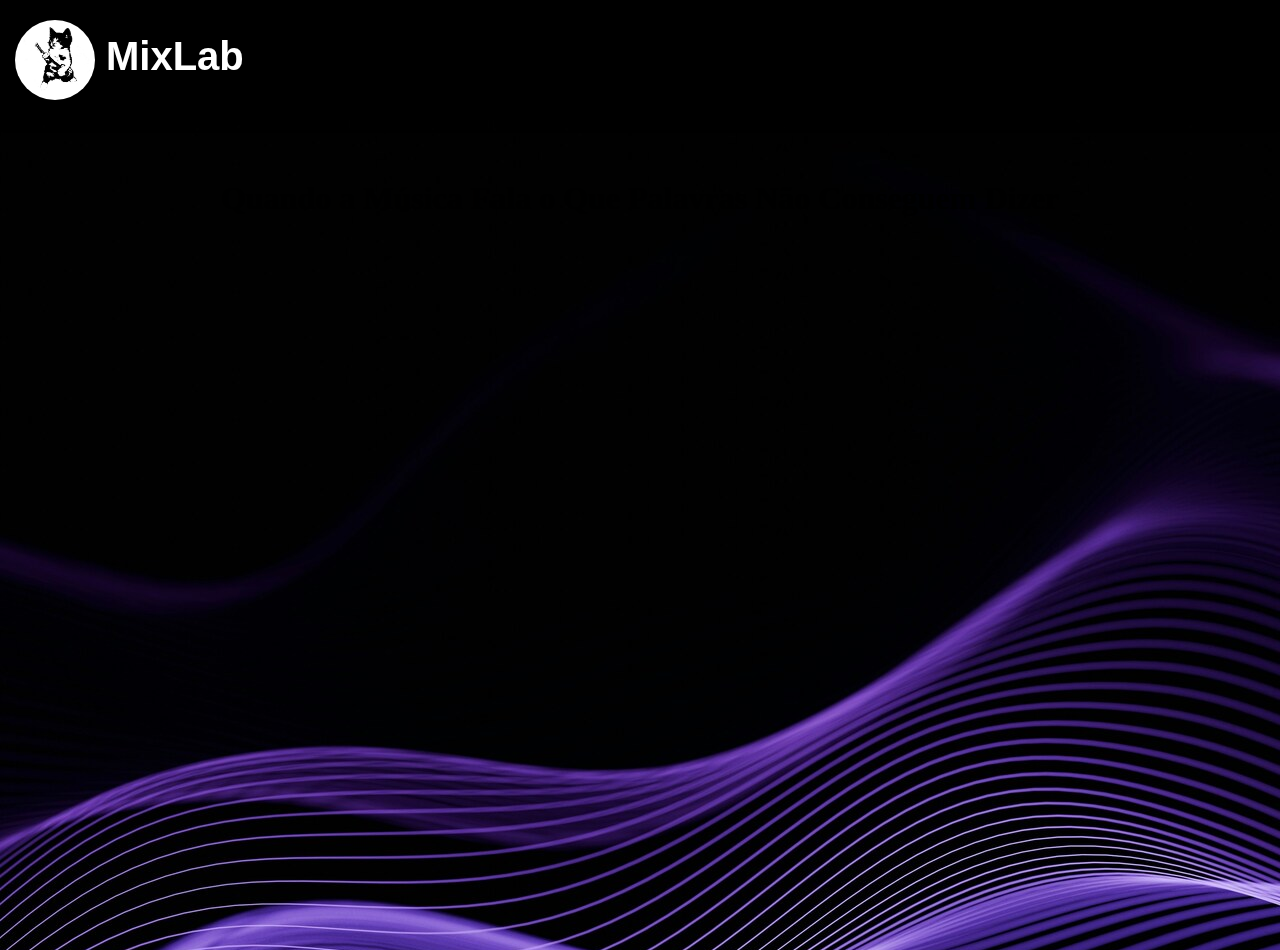
==== index.html @ 8467f26f "Initial commit" ====
<!DOCTYPE html>
<html lang="en">
<head>
    <meta charset="UTF-8">
    <meta name="viewport" content="width=device-width, initial-scale=1.0">
    <title>MixLab</title>
    <link rel="stylesheet" href="style.css">
</head>
<body>
    
    <header>
        <nav><img id="gatinho" src="cat.jpeg"> <p id="headert">MixLab</p></nav>
    </header>

<div class="box1">
    
<div class="caixa">
    
    <center><h1 id="titulo">Quando a Música Fala o Que Palavras Não Conseguem Dizer</h1></center>

</div>


</body>
</html>
---- style.css ----
* {
    margin: 0;
    padding: 0;
    box-sizing: border-box;
}

header {
    background-color: #000000;
    position: fixed;
    width: 100%; 
    height: 120px;
    box-shadow: 0 4px 10px rgba(0, 0, 0, 0.1);
    z-index: 1000;
}


body {
    background: linear-gradient(45deg, #000000, #8e179b);
    background-size: cover;
    background-attachment: fixed;
}

#gatinho {
    border-radius: 60px;
    position: relative;
    top: 20px;
    left: 15px;
    width: 80px;
    height: 80px;
}

#headert {
    color: white;
    position: relative;
    left: 106px;
    bottom: 50px;
    font-size: 40px;
    font-family: 'Trebuchet MS', 'Lucida Sans Unicode', 'Lucida Grande', 'Lucida Sans', Arial, sans-serif;
    font-weight: bold;
}

#titulo {
    position: relative;
    top: 180px;
}

.caixa {
    height: 950px;
    width: 100%;
    background-image: url(purple.jpg);
}
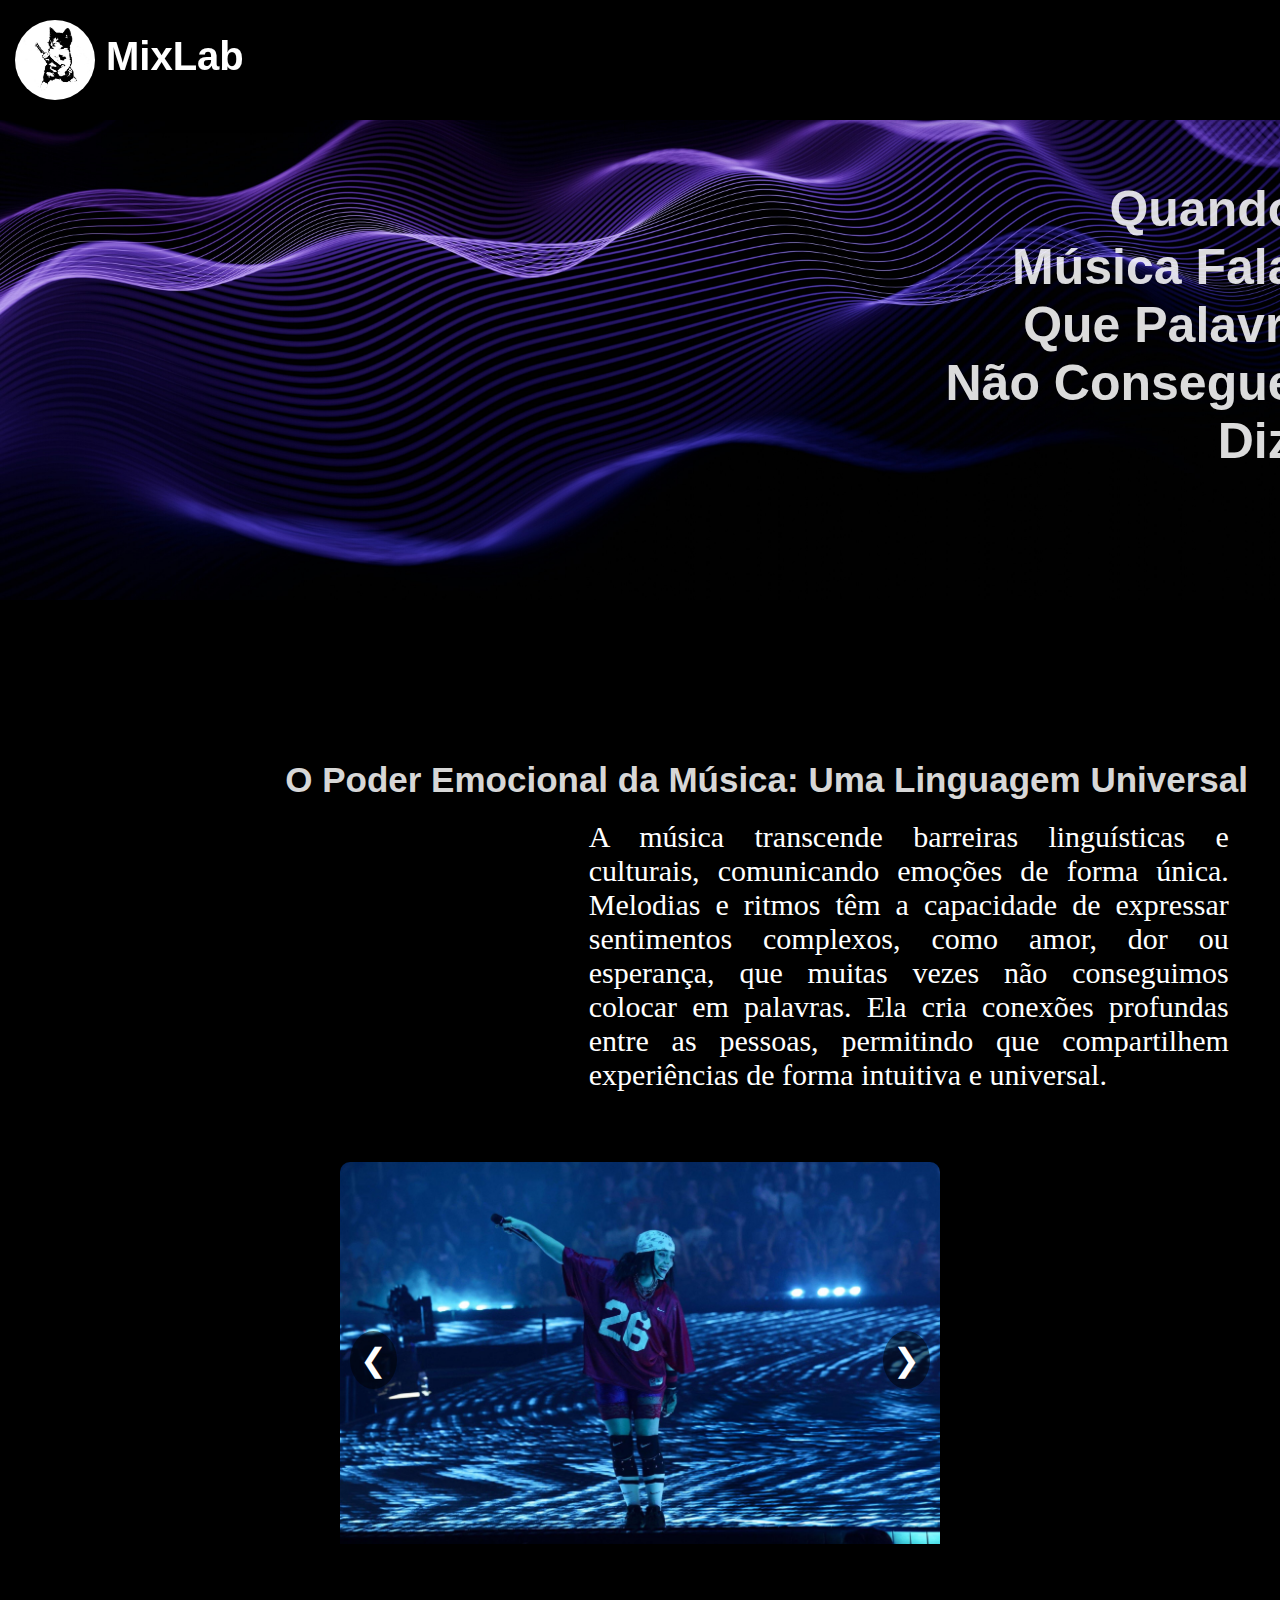
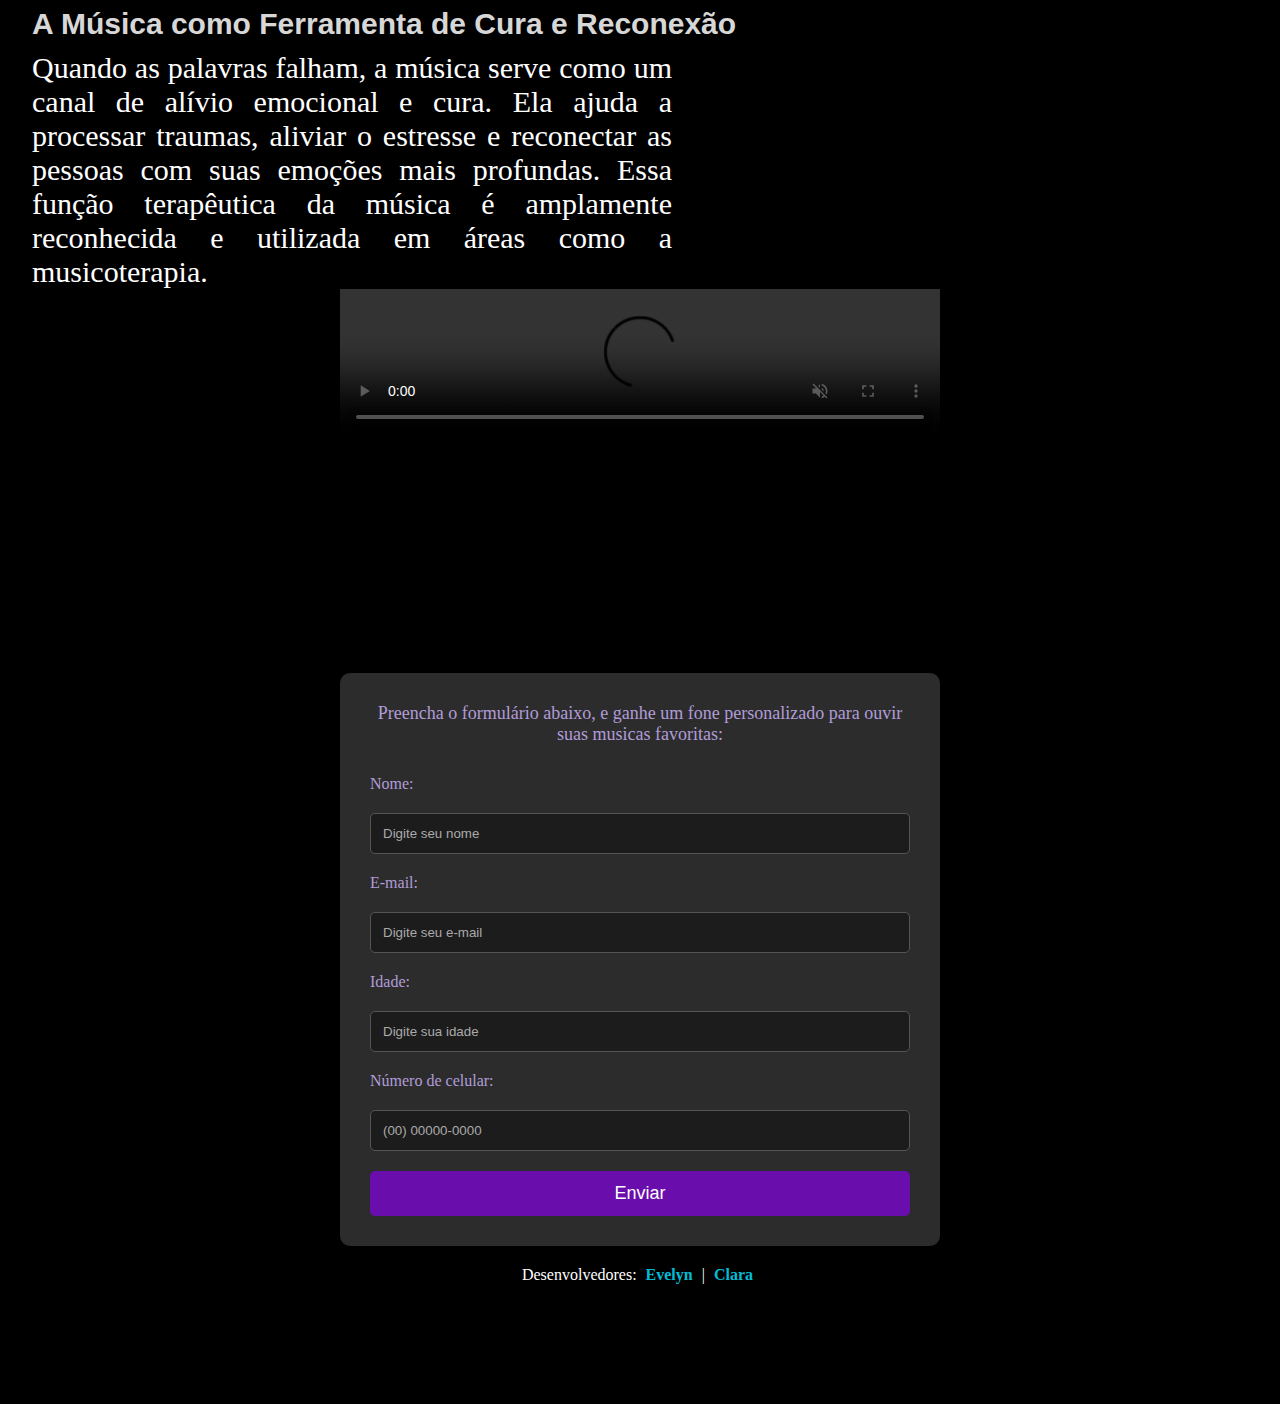
==== commit 306b30db: "Primeira parte" ====
--- a/index.html
+++ b/index.html
@@ -5,6 +5,7 @@
     <meta name="viewport" content="width=device-width, initial-scale=1.0">
     <title>MixLab</title>
     <link rel="stylesheet" href="style.css">
+    <script src="clara.js"></script>
 </head>
 <body>
     
@@ -21,5 +22,77 @@
 </div>
 
 
+<div class="base">
+<div class="primeiro">
+
+    <h1 id="ptitulo">O Poder Emocional da Música: Uma Linguagem Universal</h1>
+
+    <p id="texto1">A música transcende barreiras linguísticas e culturais, comunicando emoções de forma única. 
+        Melodias e ritmos têm a capacidade de expressar sentimentos complexos, como amor, dor ou esperança, 
+        que muitas vezes não conseguimos colocar em palavras. Ela cria conexões profundas entre as pessoas, 
+      permitindo que compartilhem experiências de forma intuitiva e universal.
+    </p>
+</div>
+
+<div class="carousel">
+    <div class="carousel-inner">
+        <div class="carousel-item active">
+            <img src="billie.png" alt="Imagem 1">
+        </div>
+        <div class="carousel-item">
+            <img src="chico.jpg" alt="Imagem 2">
+        </div>
+        <div class="carousel-item">
+            <img src="metalicos.webp" alt="Imagem 3">
+        </div>
+    </div>
+    <button class="carousel-control prev" onclick="moveSlide(-1)">&#10094;</button>
+    <button class="carousel-control next" onclick="moveSlide(1)">&#10095;</button>
+</div>
+
+<div class="segundo">
+
+    <h1 id="stitulo"> A Música como Ferramenta de Cura e Reconexão</h1>
+
+    <p id="texto2">Quando as palavras falham, a música serve como um canal de alívio emocional e cura.
+         Ela ajuda a processar traumas, aliviar o estresse e reconectar as pessoas com suas emoções mais profundas. 
+         Essa função terapêutica da música é amplamente reconhecida e utilizada em áreas como a musicoterapia.
+    </p>
+</div>
+
+<video id="video" width="600" controls autoplay loop muted>
+    <source src="historia.mp4" type="video/mp4">
+</video>
+
+<div class="form-container">
+    <div class="description">
+        <p>Preencha o formulário abaixo, e ganhe um fone personalizado para ouvir suas musicas favoritas:</p>
+    </div>
+    <form class="formulario">
+        <label for="nome">Nome:</label>
+        <input type="text" id="nome" name="nome" placeholder="Digite seu nome" required>
+        
+        <label for="email">E-mail:</label>
+        <input type="email" id="email" name="email" placeholder="Digite seu e-mail" required>
+        
+        <label for="idade">Idade:</label>
+        <input type="number" id="idade" name="idade" placeholder="Digite sua idade" required>
+        
+        <label for="celular">Número de celular:</label>
+        <input type="tel" id="celular" name="celular" placeholder="(00) 00000-0000" required>
+        
+        <button type="submit">Enviar</button>
+    </form>
+</div>
+
+<footer>
+    <p>Desenvolvedores: 
+        <a href="https://www.instagram.com/tomieeve/" class="developer-btn">Evelyn</a>  |
+        <a href="https://www.instagram.com/clariinhaj/" class="developer-btn">Clara</a>
+    </p>
+</footer>
+</div>
+
+
 </body>
 </html>--- a/style.css
+++ b/style.css
@@ -7,7 +7,7 @@
 header {
     background-color: #000000;
     position: fixed;
-    width: 100%; 
+    width: 100%;
     height: 120px;
     box-shadow: 0 4px 10px rgba(0, 0, 0, 0.1);
     z-index: 1000;
@@ -15,7 +15,7 @@
 
 
 body {
-    background: linear-gradient(45deg, #000000, #8e179b);
+    background-color: #000000;
     background-size: cover;
     background-attachment: fixed;
 }
@@ -40,12 +40,316 @@
 }
 
 #titulo {
+    color: rgba(255, 255, 255, 0.858);
+    font-family: 'Trebuchet MS', 'Lucida Sans Unicode', 'Lucida Grande', 'Lucida Sans', Arial, sans-serif;
+    font-size: 5vw; /* Responsivo baseado na largura da tela */
+    text-align: center;
+    width: 80%;
     position: relative;
     top: 180px;
+    left: 10%;
+}
+
+@media (min-width: 768px) {
+    #titulo {
+        font-size: 50px;
+        width: 400px;
+        left: 500px;
+        text-align: right;
+    }
 }
 
 .caixa {
-    height: 950px;
+    height: 600px;
     width: 100%;
     background-image: url(purple.jpg);
-}+    background-size: cover;
+    background-position: center;
+    background-repeat: no-repeat;
+}
+
+@media (max-width: 768px) {
+    .caixa {
+        height: 400px; /* Reduz a altura em dispositivos menores */
+        background-size: contain; /* Mostra a imagem inteira sem cortá-la */
+    }
+}
+
+/* Media query para telas menores */
+@media (max-width: 768px) {
+    .caixa {
+        height: 400px; /* Reduz a altura em dispositivos menores */
+        background-size: contain; /* Mostra a imagem inteira sem cortá-la */
+    }
+}
+
+#titulo {
+    color: rgba(255, 255, 255, 0.858);
+    font-family: 'Trebuchet MS', 'Lucida Sans Unicode', 'Lucida Grande', 'Lucida Sans', Arial, sans-serif;
+    font-size: 5vw;
+    text-align: center;
+    width: 80%;
+    position: relative;
+    left: 10%;
+}
+
+
+@media (min-width: 768px) {
+    #titulo {
+        font-size: 50px; 
+        width: 400px; 
+        left: 500px; 
+        text-align: right; 
+    }
+}
+
+#ptitulo {
+    color: rgba(255, 255, 255, 0.858);
+    font-family: 'Trebuchet MS', 'Lucida Sans Unicode', 'Lucida Grande', 'Lucida Sans', Arial, sans-serif;
+    font-size: 35px;
+    position: relative;
+    text-align: right;
+    top: 40px;
+    right:2.5%;
+}
+
+@media (max-width: 768px) {
+    #ptitulo, #stitulo {
+        font-size: 24px; /* Ajusta o tamanho do título para telas menores */
+        right: 0;
+        text-align: center;
+    }
+}
+
+#texto1 {
+    position: relative;
+    top: 60px;
+    text-align:justify;
+    color: white;
+    width: 50%;
+    left: 46%;
+    font-size: 30px;
+}
+
+#stitulo {
+    color: rgba(255, 255, 255, 0.858);
+    font-family: 'Trebuchet MS', 'Lucida Sans Unicode', 'Lucida Grande', 'Lucida Sans', Arial, sans-serif;
+    font-size: 30px;
+    position: relative;
+    left: 2.5%;
+    top: 180px; /* Reduzido para diminuir o espaço entre o carrossel e o título */
+}
+
+#texto2 {
+    position: relative;
+    top: 190px; /* Reduzido para aproximar o texto2 do título */
+    text-align: justify;
+    color: white;
+    width: 50%;
+    left: 2.5%;
+    font-size: 30px;
+}
+
+
+
+
+.carousel {
+    position: relative;
+    width: 100%;
+    max-width: 600px;
+    overflow: hidden;
+    border-radius: 10px;
+    box-shadow: 0 4px 6px rgba(0, 0, 0, 0.1);
+    top: 130px;
+    margin: 0 auto; /* Centraliza o carrossel */
+}
+
+@media (max-width: 768px) {
+    .carousel {
+        max-width: 100%;
+        margin: 0 auto; /* Garante que o carrossel se centralize na tela */
+    }
+}
+
+
+.carousel-inner {
+    display: flex;
+    transition: transform 0.5s ease-in-out;
+}
+
+.carousel-item {
+    min-width: 100%;
+    box-sizing: border-box;
+}
+
+.carousel-item img {
+    width: 100%;
+    display: block;
+}
+
+.carousel-control {
+    position: absolute;
+    top: 50%;
+    transform: translateY(-50%);
+    background: rgba(0, 0, 0, 0.5);
+    color: #fff;
+    border: none;
+    font-size: 2rem;
+    cursor: pointer;
+    padding: 10px;
+    z-index: 10;
+    border-radius: 50%;
+    user-select: none;
+}
+
+.carousel-control.prev {
+    left: 10px;
+}
+
+.carousel-control.next {
+    right: 10px;
+}
+
+#video {
+    position: relative;
+    top: 190px; /* Ajusta a posição do vídeo em relação ao #texto2 */
+    left: 50%;
+    transform: translateX(-50%); /* Centraliza o vídeo */
+    max-width: 90%; /* Limita a largura do vídeo */
+    margin-bottom: 20px; /* Adiciona espaço entre o vídeo e o formulário */
+}
+
+.form-container {
+    position: relative;
+    top: 400px;
+    background-color: #2c2c2c;
+    width: 100%;
+    max-width: 600px; /* Limita a largura do formulário */
+    height: auto;
+    padding: 30px;
+    border-radius: 10px;
+    box-shadow: 0 4px 10px rgba(0, 0, 0, 0.3);
+    display: flex;
+    flex-direction: column;
+    align-items: center;
+    margin: 0 auto; /* Centraliza o formulário */
+}
+
+.description {
+    margin-bottom: 30px;
+    text-align: center;
+    font-size: 18px;
+    color: #b19cd9;
+}
+
+.formulario {
+    width: 100%;
+    display: flex;
+    flex-direction: column;
+    gap: 20px;
+}
+
+.formulario label {
+    font-size: 16px;
+    color: #b19cd9;
+}
+
+.form-container {
+    background-color: #2c2c2c;
+    width: 100%;
+    max-width: 600px;
+    height: auto;
+    padding: 30px;
+    border-radius: 10px;
+    box-shadow: 0 4px 10px rgba(0, 0, 0, 0.3);
+    display: flex;
+    flex-direction: column;
+    align-items: center;
+    margin: 0 auto;
+    margin-bottom: 400px;
+}
+
+.formulario input,
+.formulario button {
+    width: 100%;
+}
+
+.formulario input {
+    width: 100%;
+    padding: 12px;
+    border: 1px solid #555;
+    border-radius: 5px;
+    background-color: #1c1c1c;
+    color: #fff;
+    box-sizing: border-box;
+}
+
+.formulario input::placeholder {
+    color: #aaa;
+}
+
+.formulario button {
+    width: 100%;
+    padding: 12px;
+    border: none;
+    border-radius: 5px;
+    background-color: #6a0dad;
+    color: #fff;
+    font-size: 18px;
+    cursor: pointer;
+    transition: background-color 0.3s ease;
+}
+
+.formulario button:hover {
+    background-color: #530c8c;
+}
+
+@media (max-width: 768px) {
+    #texto1, #texto2 {
+        font-size: 18px; /* Ajusta o tamanho da fonte para telas menores */
+        width: 90%; /* Diminui a largura para telas menores */
+        left: 5%;
+    }
+}
+
+.base {
+    position: relative;
+    z-index: 10; /* Garante que o conteúdo da base fique acima do vídeo */
+}
+
+.base {
+    margin-top: 120px; /* Garante que o conteúdo não fique atrás do header fixo */
+}
+
+@media (max-width: 768px) {
+    .base {
+        margin-top: 180px; /* Ajuste para telas menores */
+    }
+}
+
+footer {
+    background-color: black;
+    color: white;
+    text-align: center;
+    padding: 20px;
+    position: relative; 
+    width: 100%;
+    bottom: 0;
+    margin-top: 50px; 
+}
+
+.developer-btn {
+    color: #00bcd4;
+    text-decoration: none;
+    font-weight: bold;
+    padding: 5px;
+    transition: color 0.3s;
+}
+
+.developer-btn:hover {
+    color: #ffffff;
+}
+
+.base {
+    padding-bottom: 100px; /* Ajuste o valor conforme necessário */
+}
